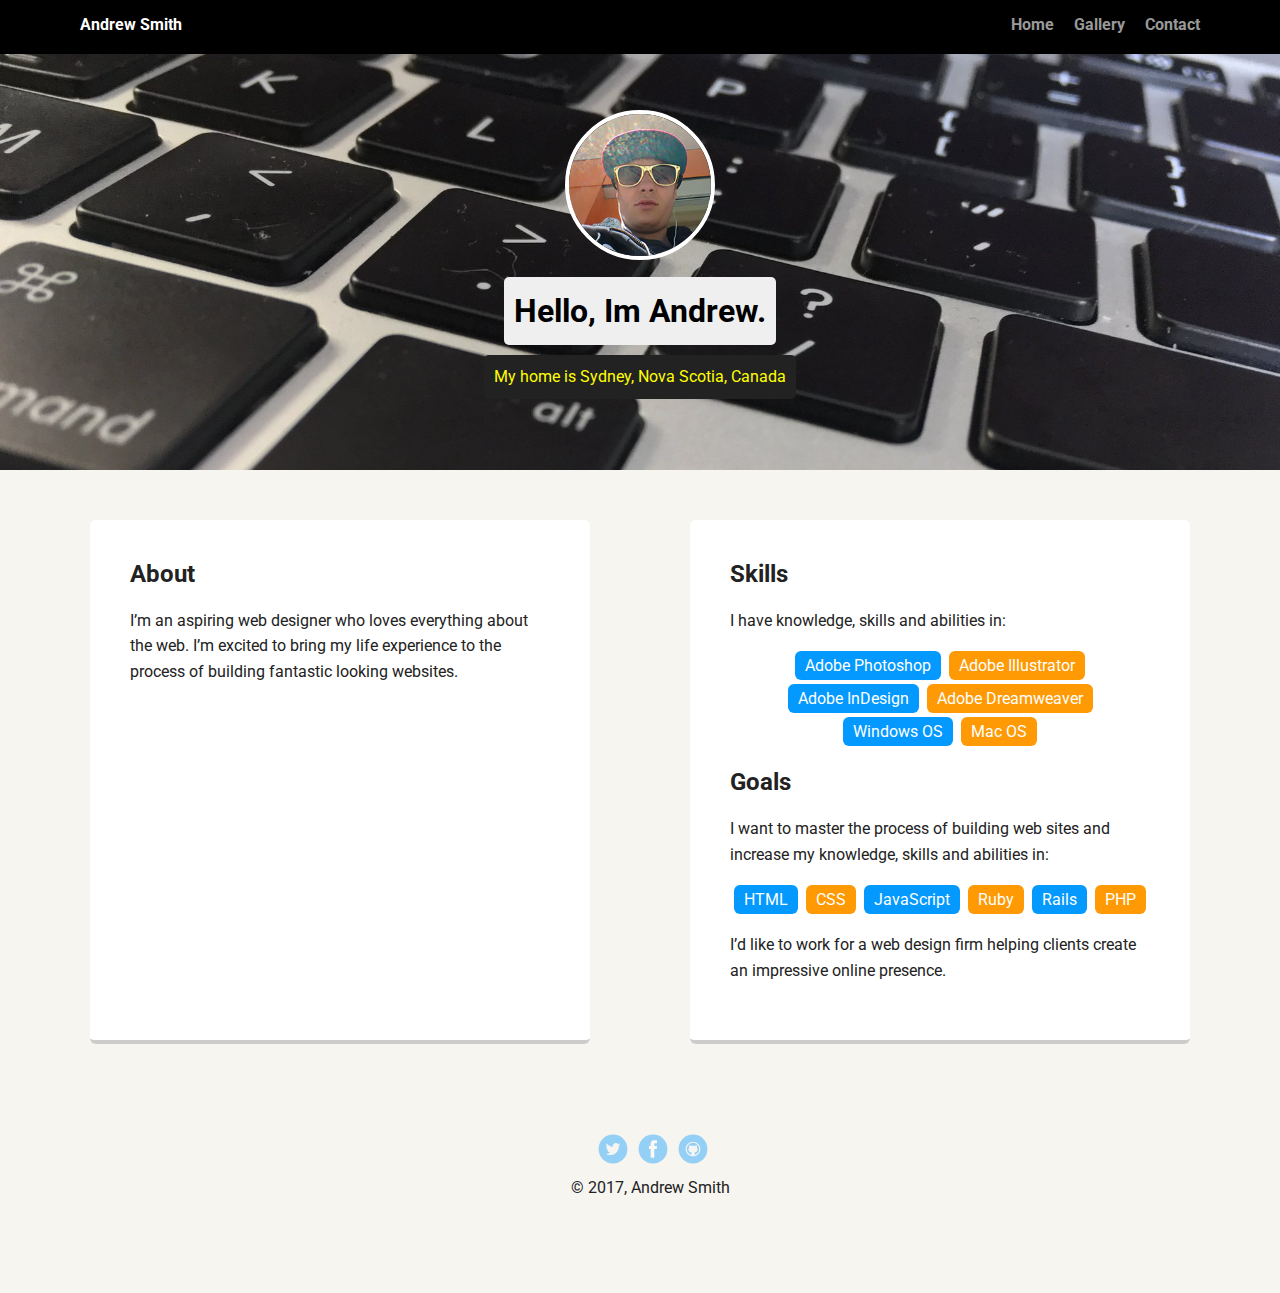
==== index.html @ d6a13fef "upload" ====
<!doctype html>
<html lang="en">
<head>
  <meta charset="utf-8">
  <title>Andrew Smith's Profile</title>
  <meta name="viewport" content="width=device-width, initial-scale=1.0">
  <link rel="stylesheet" href="styles.css">
  <link href="https://fonts.googleapis.com/css?family=Muli%7CRoboto:400,300,500,700,900" rel="stylesheet"></head>
  <body>

    <div class="main-nav">
        <ul class="nav">
          <li class="name">Andrew Smith</li>
          <li><a href="index.html">Home</a></li>
          <li><a href="gallery.html">Gallery</a></li>
          <li><a href="contact.html">Contact</a></li>
        </ul>
    </div>

    <header>
      <img src="images/andy.jpg" alt="Photo of Andrew" class="profile-image">
      <h1 class="tag name">Hello, Im Andrew.</h1>
      <p class="tag location">My home is Sydney, Nova Scotia, Canada</p>
    </header>

    <main class="flex">
      <div class="card">
        <h2>About</h2>
        <p>I’m an aspiring web designer who loves everything about the web. I’m excited to bring my life experience to the process of building fantastic looking websites.</p>
      </div>

      <div class="card">
        <h2>Skills</h2>
        <p>I have knowledge, skills and abilities in:
        <ul class="skills">
          <li>Adobe Photoshop</li>
          <li>Adobe Illustrator</li>
          <li>Adobe InDesign</li>
          <li>Adobe Dreamweaver</li>
          <li>Windows OS</li>
          <li>Mac OS</li>
        </ul>
        <h2>Goals</h2>
        <p>I want to master the process of building web sites and increase my knowledge, skills and abilities in:</p>
        <ul class="skills">
          <li>HTML</li>
          <li>CSS</li>
          <li>JavaScript</li>
          <li>Ruby</li>
          <li>Rails</li>
          <li>PHP</li>
        </ul>
        <p>I’d like to work for a web design firm helping clients create an impressive online presence.</p>
      </div>

    </main>
    <footer>
      <ul>
        <li><a href="http://www.twitter.com/andysmith02" class="social twitter">Twitter</a></li>
        <li><a href="http://www.facebook.com/andrew.smith02" class="social facebook">Facebook</a></li>
        <li><a href="http://www.github.com/andysmith02" class="social github">Github</a></li>
      </ul>
      <p class="copyright">&copy 2017, Andrew Smith</p>
    </footer>
  </body>
  </html>
---- styles.css ----
/* Global Layout Set-up */
* {
  box-sizing: border-box;
}

body {
  margin: 0;
  padding: 0;
  text-align: center;
  font-family: 'Roboto', sans-serif;
  color: #222;
  background: #f7f5f0;
}

img {
  max-width: 100%;
}
/* Link Styles */

a {
  text-decoration: none;
  color: #999;
}
a:hover {
  color: #6633ff;
}

/* Section Styles */

.main-nav {
  width: 100%;
  background: black;
  min-height: 30px;
  padding: 10px;
  position: fixed;
  text-align: center;
}
.nav {
  display: flex;
  justify-content: space-around;
  font-weight: 700;
  list-style-type: none;
  margin: 0 auto;
  padding: 0;
}

.nav .name {
    display: block;
    margin-right: auto;
    color: white;
}
.nav li {
  padding: 5px 10px 10px 10px;
}
.nav a {
  transition: all .5s;
}
.nav a:hover {
  color: white
}

header {
  text-align: center;
  background: url('images/keyboard.jpg') no-repeat top center;
  background-size: cover;
  overflow: hidden;
  padding-top: 60px;
}
header {
  line-height: 1.5;
}
header .profile-image {
  margin-top: 50px;
  width: 150px;
  height: 150px;
  border-radius: 100%;
  border: 4px solid white;
  transition: all .5s;
}
header .profile-image:hover {
  transform: scale(1.2) rotate(10deg);
}
.tag {
  background-color: #efefef;
  color: black;
  padding: 10px;
  border-radius: 5px;
  display: table;
  margin: 10px auto;
}
.location {
  background-color: #222;
  color: yellow;
}

.card {
  margin: 30px;
  padding: 20px 40px 40px;
  max-width: 500px;
  text-align: left;
  background: #fff;
  border-bottom: 4px solid #ccc;
  border-radius: 6px;
  transition: all .5s;
}
.card:hover {
  border-color: red;
}

.card p {
  clear: both;
}

ul.skills {
  padding: 0;
  text-align: center;
}

.skills li {
  border-radius: 6px;
  display: inline-block;
  background: #ff9904;
  color: white;
  padding: 5px 10px;
  margin: 2px;
}

.skills li:nth-child(odd) {
  background: #0399ff;
}

#gallery {
  margin: 0;
  padding: 0;
  list-style: none;
}

#gallery li {
  float: left;
  width: 45%;
  margin: 2.5%;
  background-color: #f5f5f5;
  color: #bdc3c7;
}

#gallery li a p {
  margin: 0;
  padding: 5%;
  font-size: 0.75em;
  color: #bdc3c7;
}

.contact-info {
  list-style: none;
  font-size: 0.9em;
}

.contact-info a {
  display: block;
  min-height: 20px;
  background-repeat: no-repeat;
  background-size: 20px 20px;
  padding: 0 0 0 30px;
  margin: 0 0 10px;
}

.contact-info li.phone a {
  background-image: url(images/phone.png);
}

.contact-info li.mail a {
  background-image: url(images/mail.png);
}

.contact-info li.twitter a {
  background-image: url(images/twitter.png);
}

footer {
  width: 100%;
  min-height: 30px;
  padding: 20px 0 40px 20px;
  clear: both;
}

footer .copyright {
  top: -8px;
  font-size: .75em;
}

footer ul {
  list-style-type: none;
  margin: 0;
  padding: 0;
}

footer ul li {
  display: inline-block;
}

a.social {
  display: inline-block;
  text-indent: -9999px;
  margin-left: 5px;
  width: 30px;
  height: 30px;
  background-size: 30px 30px;
  opacity: .4;
  transition: all .5s;
}
a.twitter {
  background-image: url(images/twitter.svg);
}
a.facebook {
  background-image: url(images/facebook.svg);
}
a.github {
  background-image: url(images/github.svg);
}
a.social:hover {
  opacity: 1;
}
.clearfix {
  clear: both;
}

/* Styles for larger screens */
@media screen and (min-width: 720px) {

  .flex {
      display: -ms-flexbox;      /* TWEENER - IE 10 */
      display: flex;
      max-width: 1200px;
      -ms-flex-pack: distribute;
      justify-content: space-around;
      margin: 0 auto;
  }

  header {
    min-height: 470px;
  }

  .nav {
    max-width: 1200px;
    padding: 0 30px;
  }


  main {
    padding-top: 20px;
  }

  main p {
    line-height: 1.6em;
  }

  #gallery li {
    width: 28.3333%;
  }

  #gallery li:nth-child(3n+1) {
    clear: left;
  }

  footer {
    font-size: 1.3em;
    max-width: 1200px;
    margin: 40px auto;
  }

}
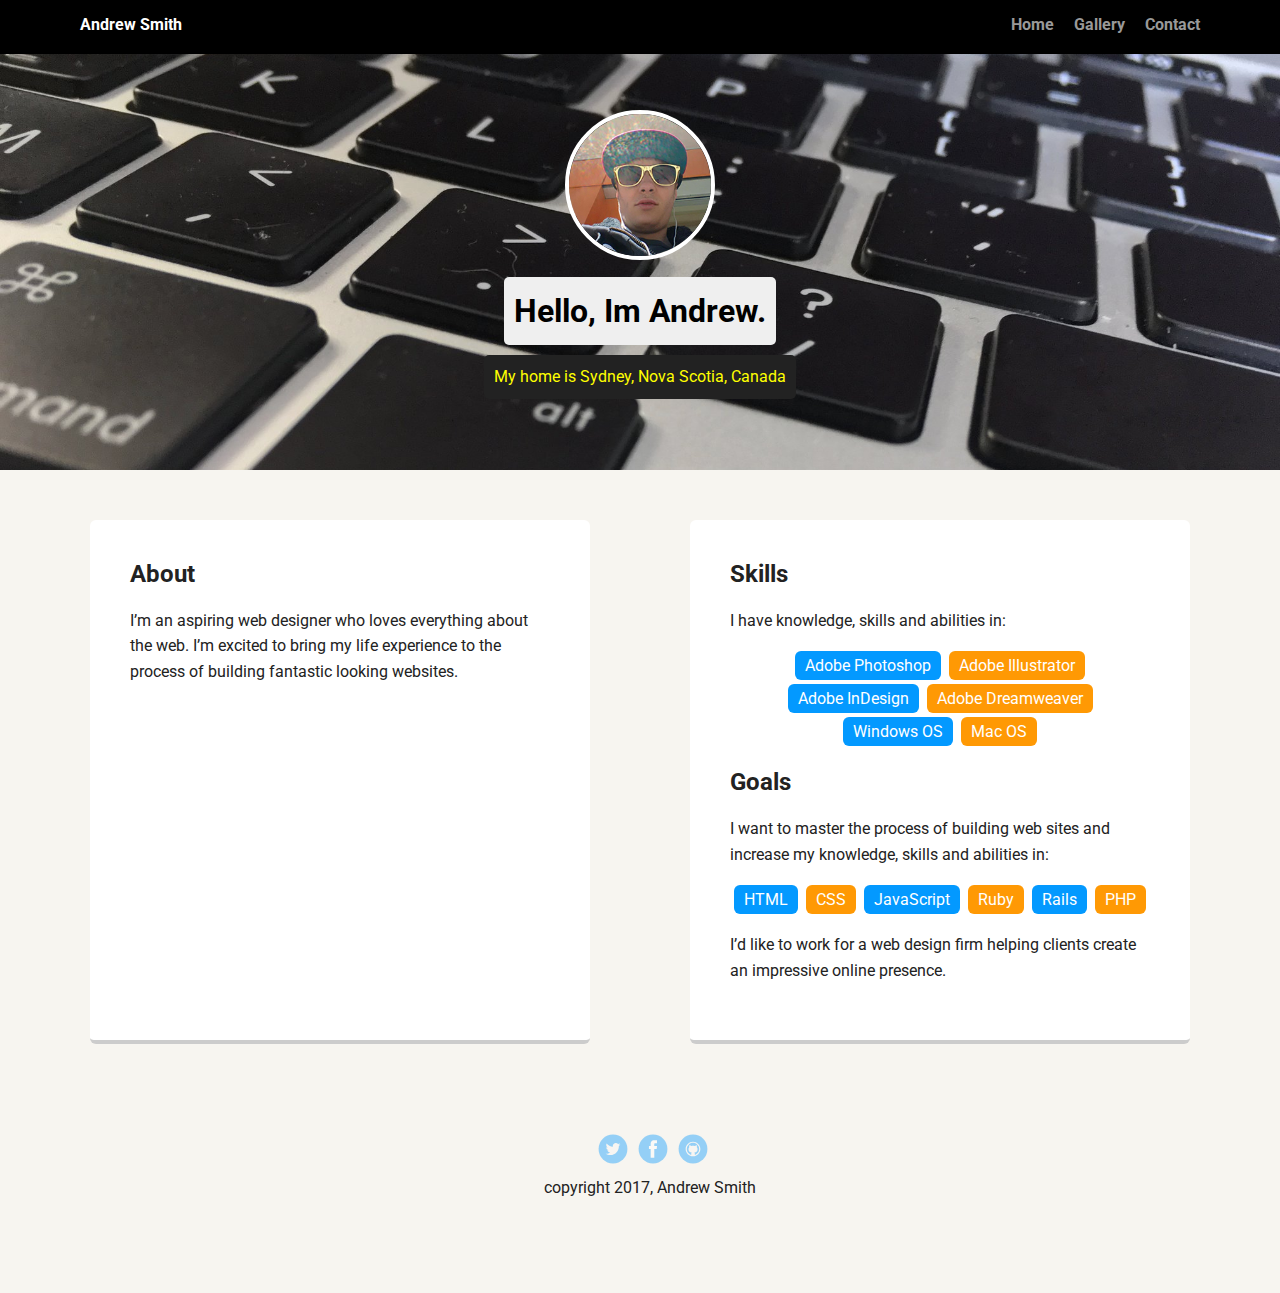
==== commit bfad30d1: "Update copyright" ====
--- a/index.html
+++ b/index.html
@@ -60,7 +60,7 @@
         <li><a href="http://www.facebook.com/andrew.smith02" class="social facebook">Facebook</a></li>
         <li><a href="http://www.github.com/andysmith02" class="social github">Github</a></li>
       </ul>
-      <p class="copyright">&copy 2017, Andrew Smith</p>
+      <p class="copyright">copyright 2017, Andrew Smith</p>
     </footer>
   </body>
   </html>
